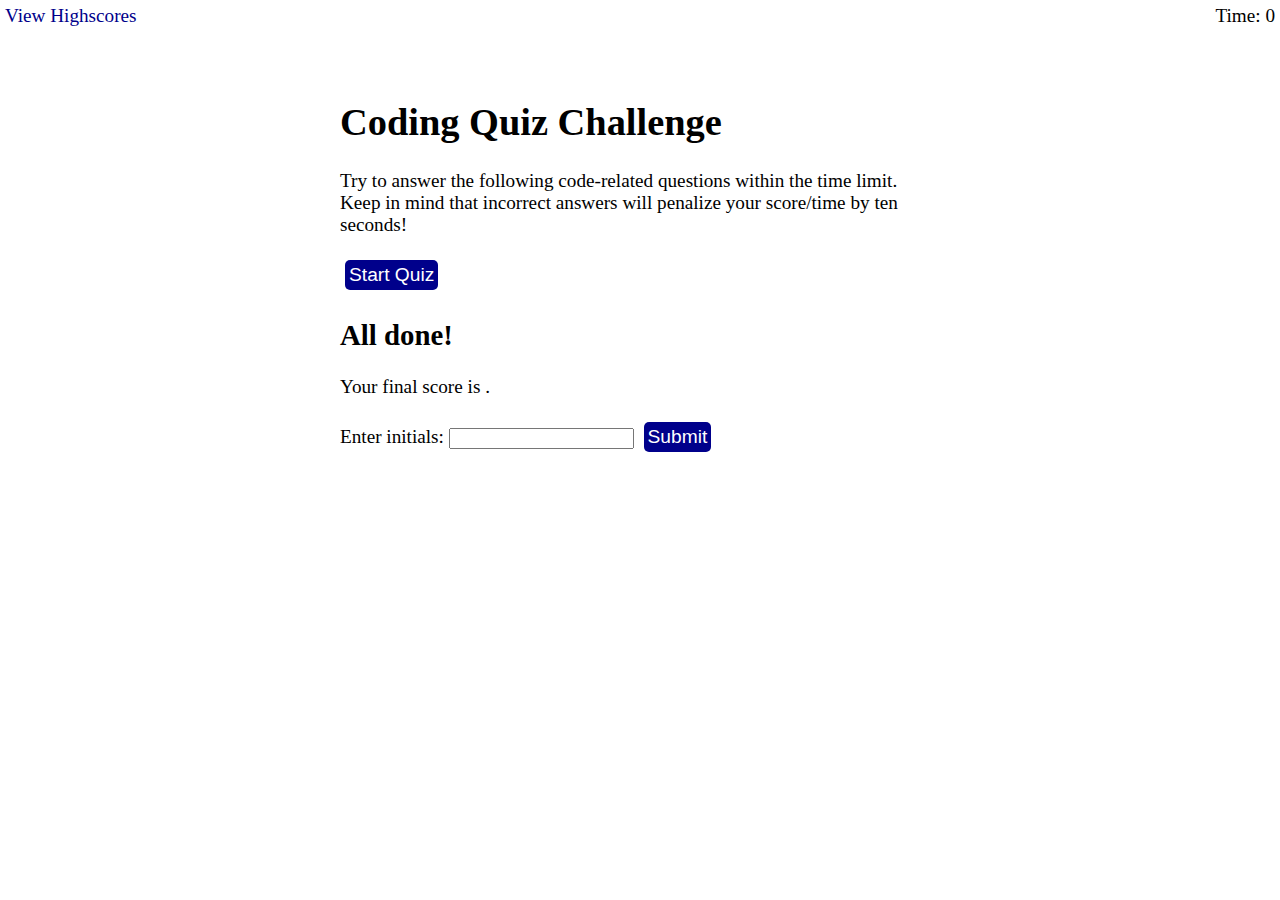
==== index.html @ f620eded "fleshing out index and fixes to highscore" ====
<!DOCTYPE html>
<html lang="en">

<head>
    <meta charset="UTF-8">
    <meta name="viewport" content="width=device-width, initial-scale=1.0">
    <title>Programming Quiz</title>
    <link rel="stylesheet" href="style.css">
</head>

<body>

    <!-- a link to the high scores page -->
    <section class="scores">
        <a href="highscore.html">View Highscores</a>
    </section>
    <!-- a section to hold the timer -->
    <section class="timer">
        Time: <span id="time">0</span>
    </section>

    <main class="wrapper">
        <!-- the div for the start screen -->
        <div id="start-screen" class="start">
            <h1>Coding Quiz Challenge</h1>
            <p>
                Try to answer the following code-related questions within the time
                limit. Keep in mind that incorrect answers will penalize your
                score/time by ten seconds!
            </p>
            <button id="start">Start Quiz</button>
        </div>


        <!-- hidden section for the questions and choices for answers -->
        <div id="questions" class="hide">
            <h2 id="question-title"></h2>
            <div id="choices" class="choices"></div>
        </div>


        <!-- hidden screen for the end screen after the quiz to submit initials with the score -->
        <div id="end-screen" class="hide">
            <h2>All done!</h2>
            <p>Your final score is <span id="final-score"></span>.</p>
            <p>
                Enter initials: <input type="text" id="initials" maxlength="3" />
                <button id="submit">Submit</button>
            </p>
        </div>




    </main>
    <script src="start.js"></script>
    <script src="questions.js"></script>
</body>

</html>
---- style.css ----
body {
    font-size: 120%;
}

.scores {
    position: absolute;
    top: 5px;
    left: 5px;
}

.timer {
    position: absolute;
    top: 5px;
    right: 5px;
}

a {
    color: darkblue;
    text-decoration: none;
    transition-duration: 0.1s;
}
a:hover {
    color: #3737cc
}

button {
    color:white;
    background-color:  darkblue;
    cursor: pointer;
    font-size: 100%; 
    border:0;
    border-radius: 5px;
    padding:4px;
    margin: 5px;
    transition: background-color 0.5s;
}

button:hover {
    background-color: #3737cc
}

.wrapper {
    margin: 100px auto 0 auto; 
    max-width: 600px;
}
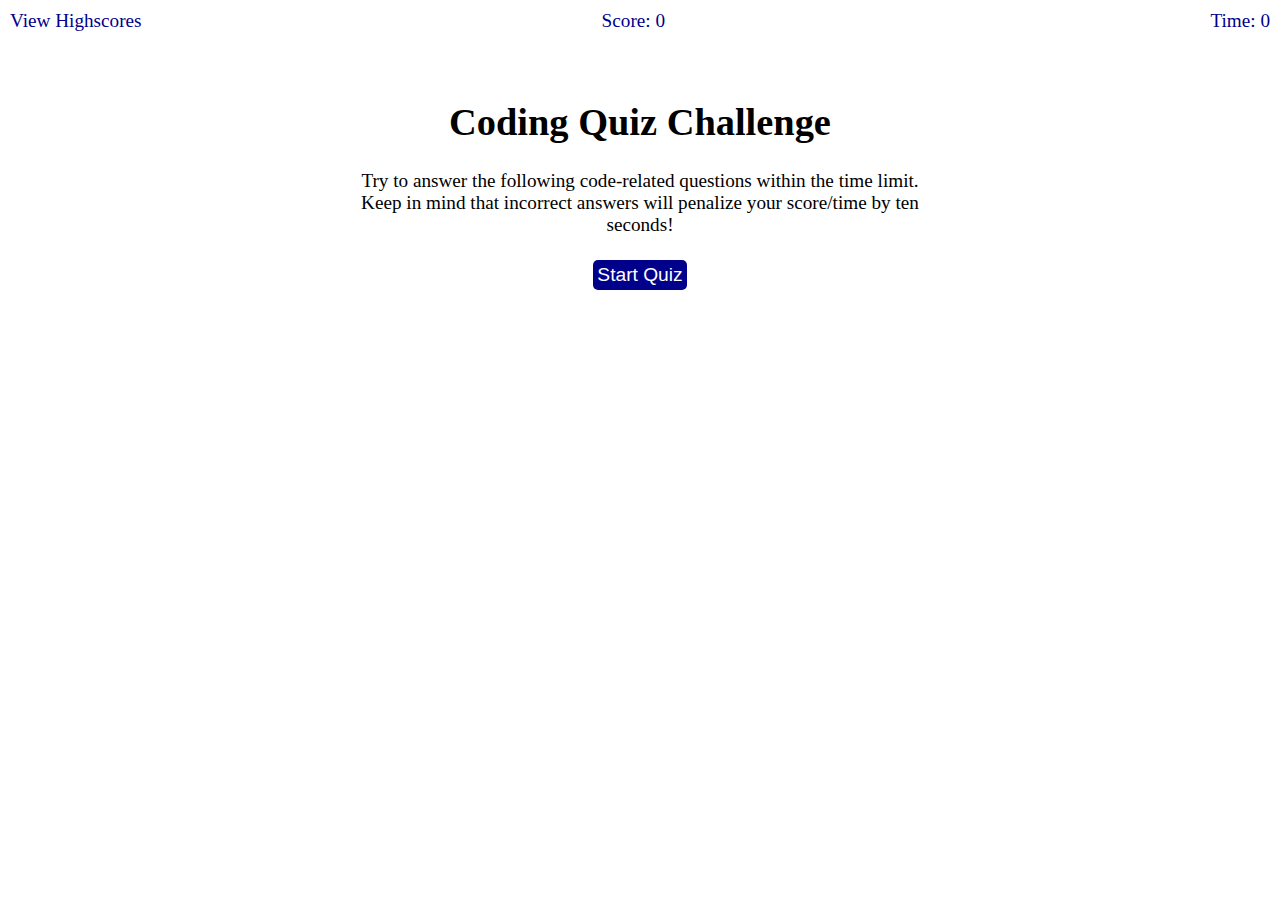
==== commit e6e71d8b: "updating all files" ====
--- a/index.html
+++ b/index.html
@@ -11,8 +11,12 @@
 <body>
 
     <!-- a link to the high scores page -->
-    <section class="scores">
+    <section class="highscores">
         <a href="highscore.html">View Highscores</a>
+    </section>
+    <!-- Current score -->
+    <section class="score">
+        Score: <span id=score>0</span>
     </section>
     <!-- a section to hold the timer -->
     <section class="timer">
@@ -21,7 +25,7 @@
 
     <main class="wrapper">
         <!-- the div for the start screen -->
-        <div id="start-screen" class="start">
+        <section id="start-screen" class="start">
             <h1>Coding Quiz Challenge</h1>
             <p>
                 Try to answer the following code-related questions within the time
@@ -29,25 +33,25 @@
                 score/time by ten seconds!
             </p>
             <button id="start">Start Quiz</button>
-        </div>
+        </section>
 
 
         <!-- hidden section for the questions and choices for answers -->
-        <div id="questions" class="hide">
+        <section id="questions" class="hide">
             <h2 id="question-title"></h2>
             <div id="choices" class="choices"></div>
-        </div>
+        </section>
 
 
         <!-- hidden screen for the end screen after the quiz to submit initials with the score -->
-        <div id="end-screen" class="hide">
+        <section id="end-screen" class="hide">
             <h2>All done!</h2>
             <p>Your final score is <span id="final-score"></span>.</p>
             <p>
                 Enter initials: <input type="text" id="initials" maxlength="3" />
                 <button id="submit">Submit</button>
             </p>
-        </div>
+        </section>
 
 
 
--- a/style.css
+++ b/style.css
@@ -2,16 +2,24 @@
     font-size: 120%;
 }
 
-.scores {
+.highscores {
     position: absolute;
-    top: 5px;
-    left: 5px;
+    top: 10px;
+    left: 10px;
+}
+
+.score {
+    color: darkblue;
+    position: absolute;
+    top: 10px;
+    left: 47%;
 }
 
 .timer {
+    color: darkblue;
     position: absolute;
-    top: 5px;
-    right: 5px;
+    top: 10px;
+    right: 10px;
 }
 
 a {
@@ -22,6 +30,20 @@
 a:hover {
     color: #3737cc
 }
+
+ol {
+    padding-left: 0px;
+    max-height: 400px;
+    overflow: auto;
+}
+
+li {
+    padding: 5px;
+}
+
+li:nth-child(odd) {
+    background-color: #f3edfc;
+  }
 
 button {
     color:white;
@@ -42,4 +64,12 @@
 .wrapper {
     margin: 100px auto 0 auto; 
     max-width: 600px;
-}+}
+
+.hide {
+    display: none;
+  }
+  
+  .start {
+    text-align: center;
+  }